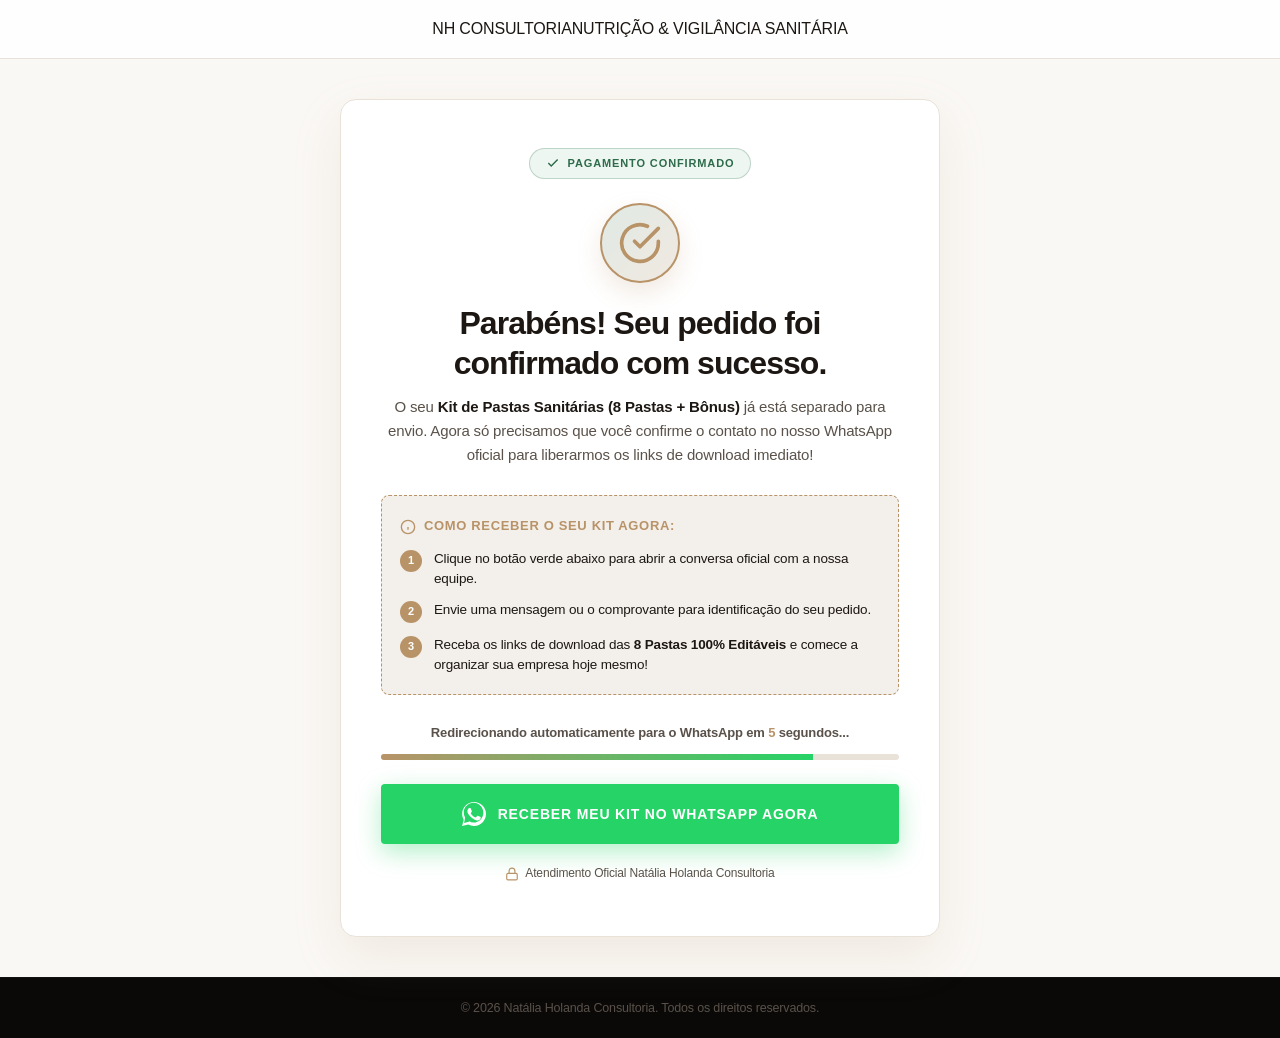
==== obrigado.html @ 458bf77f "feat: criar pagina de confirmacao e redirecionamento automatico para o WhatsApp (obrigado.html)" ====
<!DOCTYPE html>
<html lang="pt-BR">
<head>
    <meta charset="UTF-8">
    <meta name="viewport" content="width=device-width, initial-scale=1.0">
    <title>Pagamento Confirmado! | Kit de Pastas Sanitárias</title>
    <meta name="description" content="Parabéns! Seu pagamento foi confirmado. Clique para receber seu Kit de Pastas Sanitárias diretamente no WhatsApp.">
    <link rel="icon" type="image/svg+xml" href="data:image/svg+xml,<svg xmlns='http://www.w3.org/2000/svg' viewBox='0 0 100 100'><text y='.9em' font-size='90'>✅</text></svg>">
    
    <!-- Google Fonts -->
    <link rel="preconnect" href="https://fonts.googleapis.com">
    <link rel="preconnect" href="https://fonts.gstatic.com" crossorigin>
    <link href="https://fonts.googleapis.com/css2?family=Cinzel:wght@500;600;700;800&family=Montserrat:wght@300;400;500;600;700&display=swap" rel="stylesheet">
    
    <!-- Main Style -->
    <link rel="stylesheet" href="style.css">
    
    <style>
        /* Specific Styles for Thank You Page */
        .thank-you-page {
            min-height: 100vh;
            display: flex;
            flex-direction: column;
            justify-content: space-between;
            background-color: var(--color-bg-primary);
            color: var(--color-text-primary);
            font-family: var(--font-body);
        }

        .thank-you-container {
            max-width: 640px;
            margin: 40px auto;
            padding: 0 20px;
            text-align: center;
        }

        .thank-you-card {
            background-color: var(--color-bg-card);
            border: 1px solid var(--color-border);
            border-radius: var(--border-radius-lg);
            padding: 40px 28px;
            box-shadow: var(--shadow-lg);
            position: relative;
            overflow: hidden;
        }

        @media (min-width: 768px) {
            .thank-you-card {
                padding: 48px 40px;
            }
        }

        .thank-you-badge-top {
            display: inline-flex;
            align-items: center;
            gap: 8px;
            background-color: var(--color-success-light);
            color: var(--color-success);
            border: 1px solid rgba(46, 107, 75, 0.25);
            font-family: var(--font-titles);
            font-size: 11px;
            font-weight: 700;
            text-transform: uppercase;
            letter-spacing: 0.08em;
            padding: 6px 16px;
            border-radius: 50px;
            margin-bottom: 24px;
        }

        body.dark-theme .thank-you-badge-top {
            background-color: rgba(46, 107, 75, 0.25);
            color: #68D391;
            border-color: rgba(104, 211, 145, 0.3);
        }

        .success-icon-wrapper {
            width: 80px;
            height: 80px;
            background: linear-gradient(135deg, rgba(46, 107, 75, 0.15), rgba(184, 147, 104, 0.2));
            border: 2px solid var(--color-accent);
            border-radius: 50%;
            display: flex;
            align-items: center;
            justify-content: center;
            margin: 0 auto 20px;
            color: var(--color-success);
            box-shadow: 0 10px 25px rgba(184, 147, 104, 0.2);
            animation: pulse-success 2s infinite ease-in-out;
        }

        @keyframes pulse-success {
            0% { transform: scale(1); box-shadow: 0 0 0 0 rgba(184, 147, 104, 0.4); }
            70% { transform: scale(1.05); box-shadow: 0 0 0 16px rgba(184, 147, 104, 0); }
            100% { transform: scale(1); box-shadow: 0 0 0 0 rgba(184, 147, 104, 0); }
        }

        .success-icon-wrapper svg {
            width: 44px;
            height: 44px;
            stroke: var(--color-accent);
        }

        .thank-you-title {
            font-family: var(--font-titles);
            font-size: 26px;
            font-weight: 700;
            color: var(--color-text-primary);
            line-height: 1.25;
            margin-bottom: 12px;
        }

        @media (min-width: 768px) {
            .thank-you-title {
                font-size: 32px;
            }
        }

        .thank-you-subtitle {
            font-size: 15px;
            line-height: 1.6;
            color: var(--color-text-secondary);
            margin-bottom: 28px;
            font-weight: 400;
        }

        .instructions-box {
            background-color: var(--color-bg-secondary);
            border: 1px dashed var(--color-accent);
            border-radius: var(--border-radius-md);
            padding: 20px 18px;
            text-align: left;
            margin-bottom: 28px;
        }

        .instructions-title {
            font-family: var(--font-titles);
            font-size: 13px;
            font-weight: 700;
            color: var(--color-accent);
            text-transform: uppercase;
            letter-spacing: 0.05em;
            margin-bottom: 12px;
            display: flex;
            align-items: center;
            gap: 8px;
        }

        .instructions-list {
            list-style: none;
            padding: 0;
            margin: 0;
            display: flex;
            flex-direction: column;
            gap: 12px;
        }

        .instructions-list li {
            display: flex;
            align-items: flex-start;
            gap: 12px;
            font-size: 13.5px;
            color: var(--color-text-primary);
            line-height: 1.45;
        }

        .step-number {
            width: 22px;
            height: 22px;
            min-width: 22px;
            background-color: var(--color-accent);
            color: var(--color-text-light);
            border-radius: 50%;
            display: flex;
            align-items: center;
            justify-content: center;
            font-size: 11px;
            font-weight: 700;
            font-family: var(--font-titles);
            margin-top: 1px;
        }

        /* Countdown & Progress bar */
        .redirect-notice {
            font-size: 13px;
            font-weight: 600;
            color: var(--color-text-secondary);
            margin-bottom: 10px;
        }

        .redirect-seconds {
            color: var(--color-accent);
            font-weight: 700;
        }

        .progress-bar-container {
            width: 100%;
            height: 6px;
            background-color: var(--color-border);
            border-radius: 10px;
            overflow: hidden;
            margin-bottom: 24px;
        }

        .progress-bar-fill {
            height: 100%;
            width: 100%;
            background: linear-gradient(90deg, var(--color-accent), #25D366);
            transition: width 1s linear;
        }

        /* WhatsApp Main Action Button */
        .btn-whatsapp-action {
            display: inline-flex;
            align-items: center;
            justify-content: center;
            gap: 12px;
            width: 100%;
            background-color: #25D366;
            color: #FFFFFF !important;
            font-family: var(--font-titles);
            font-size: 14px;
            font-weight: 700;
            text-transform: uppercase;
            letter-spacing: 0.06em;
            padding: 18px 24px;
            border-radius: var(--border-radius-sm);
            text-decoration: none;
            box-shadow: 0 8px 24px rgba(37, 211, 102, 0.35);
            transition: all var(--transition-fast);
        }

        .btn-whatsapp-action:hover {
            background-color: #20BA5A;
            transform: translateY(-3px);
            box-shadow: 0 12px 30px rgba(37, 211, 102, 0.5);
            color: #FFFFFF !important;
        }

        .btn-whatsapp-action svg {
            width: 24px;
            height: 24px;
            fill: currentColor;
        }

        .security-badge-footer {
            margin-top: 20px;
            display: inline-flex;
            align-items: center;
            gap: 6px;
            font-size: 12px;
            color: var(--color-text-secondary);
        }

        .security-badge-footer svg {
            width: 14px;
            height: 14px;
            stroke: var(--color-accent);
        }
    </style>
</head>
<body class="thank-you-page">

    <!-- Simple Header -->
    <header class="site-header" style="position: relative; border-bottom: 1px solid var(--color-border);">
        <div class="container header-container" style="justify-content: center;">
            <div class="logo">
                <span class="logo-name font-titles">NH CONSULTORIA</span>
                <span class="logo-tagline font-alt">NUTRIÇÃO & VIGILÂNCIA SANITÁRIA</span>
            </div>
        </div>
    </header>

    <!-- Main Container -->
    <main class="thank-you-container">
        <div class="thank-you-card">
            
            <div class="thank-you-badge-top">
                <svg width="14" height="14" viewBox="0 0 24 24" fill="none" stroke="currentColor" stroke-width="2.5"><polyline points="20 6 9 17 4 12"/></svg>
                Pagamento Confirmado
            </div>

            <div class="success-icon-wrapper">
                <svg viewBox="0 0 24 24" fill="none" stroke="currentColor" stroke-width="2" stroke-linecap="round" stroke-linejoin="round">
                    <path d="M22 11.08V12a10 10 0 1 1-5.93-9.14"></path>
                    <polyline points="22 4 12 14.01 9 11.01"></polyline>
                </svg>
            </div>

            <h1 class="thank-you-title">Parabéns! Seu pedido foi confirmado com sucesso.</h1>
            
            <p class="thank-you-subtitle">
                O seu <strong>Kit de Pastas Sanitárias (8 Pastas + Bônus)</strong> já está separado para envio. Agora só precisamos que você confirme o contato no nosso WhatsApp oficial para liberarmos os links de download imediato!
            </p>

            <div class="instructions-box">
                <div class="instructions-title">
                    <svg width="16" height="16" viewBox="0 0 24 24" fill="none" stroke="currentColor" stroke-width="2"><circle cx="12" cy="12" r="10"></circle><line x1="12" y1="16" x2="12" y2="12"></line><line x1="12" y1="8" x2="12.01" y2="8"></line></svg>
                    Como receber o seu Kit agora:
                </div>
                <ul class="instructions-list">
                    <li>
                        <span class="step-number">1</span>
                        <span>Clique no botão verde abaixo para abrir a conversa oficial com a nossa equipe.</span>
                    </li>
                    <li>
                        <span class="step-number">2</span>
                        <span>Envie uma mensagem ou o comprovante para identificação do seu pedido.</span>
                    </li>
                    <li>
                        <span class="step-number">3</span>
                        <span>Receba os links de download das <strong>8 Pastas 100% Editáveis</strong> e comece a organizar sua empresa hoje mesmo!</span>
                    </li>
                </ul>
            </div>

            <!-- Auto-redirect Timer Notice -->
            <p class="redirect-notice">
                Redirecionando automaticamente para o WhatsApp em <span id="countdown" class="redirect-seconds">6</span> segundos...
            </p>
            
            <div class="progress-bar-container">
                <div class="progress-bar-fill" id="progress-bar"></div>
            </div>

            <!-- WhatsApp Direct Action Button -->
            <a href="https://wa.me/5511961778917?text=Ol%C3%A1%20Nat%C3%A1lia%2C%20acabei%20de%20realizar%20o%20pagamento%20do%20Kit%20de%20Pastas%20Sanit%C3%A1rias%20por%20R%24%2059%2C90%20e%20gostaria%20de%20receber%20o%20acesso%20aos%20meus%20materiais%20e%20b%C3%B4nus!" class="btn-whatsapp-action" id="whatsapp-redirect-btn">
                <svg viewBox="0 0 24 24">
                    <path d="M.057 24l1.687-6.163c-1.041-1.804-1.588-3.849-1.587-5.946C.06 5.348 5.397.01 12.008.01c3.202.001 6.212 1.246 8.477 3.514 2.266 2.268 3.507 5.28 3.505 8.484-.004 6.657-5.34 11.997-11.953 11.997-2.005-.001-3.973-.502-5.724-1.457L0 24zm6.59-4.846c1.6.95 3.188 1.449 4.825 1.451 5.436.002 9.858-4.417 9.86-9.858.002-2.637-1.026-5.116-2.893-6.985C16.743 1.89 14.27 .862 11.637.86c-5.438 0-9.861 4.419-9.863 9.86-.001 1.704.469 3.371 1.362 4.877L2.122 21.03l5.525-1.45c-.524-.044.972-.53 1 .004zM18.06 14.85c-.328-.164-1.942-.958-2.242-1.068-.3-.11-.519-.164-.737.164-.219.328-.848 1.068-1.039 1.286-.192.219-.383.246-.71.082-.328-.164-1.386-.51-2.64-1.628-.975-.87-1.633-1.945-1.824-2.274-.192-.328-.02-.505.143-.668.147-.147.328-.383.493-.574.164-.192.219-.328.328-.547.11-.219.055-.41-.027-.574-.082-.164-.737-1.777-1.011-2.433-.267-.643-.539-.556-.737-.566-.19-.01-.41-.01-.628-.01-.219 0-.574.082-.875.41-.3.328-1.148 1.12-1.148 2.731 0 1.611 1.175 3.17 1.339 3.389.164.219 2.311 3.529 5.597 4.947.781.338 1.391.54 1.867.691.785.249 1.5.214 2.064.13.629-.094 1.942-.793 2.215-1.559.273-.766.273-1.422.192-1.559-.082-.138-.3-.219-.628-.383z"/>
                </svg>
                RECEBER MEU KIT NO WHATSAPP AGORA
            </a>

            <div class="security-badge-footer">
                <svg viewBox="0 0 24 24" fill="none" stroke="currentColor" stroke-width="2"><rect x="3" y="11" width="18" height="11" rx="2" ry="2"></rect><path d="M7 11V7a5 5 0 0 1 10 0v4"></path></svg>
                Atendimento Oficial Natália Holanda Consultoria
            </div>
        </div>
    </main>

    <!-- Footer -->
    <footer class="site-footer" style="padding: 20px 0; margin-top: auto;">
        <div class="container footer-container text-center">
            <p>&copy; 2026 Natália Holanda Consultoria. Todos os direitos reservados.</p>
        </div>
    </footer>

    <!-- Auto-redirect Script -->
    <script>
        document.addEventListener("DOMContentLoaded", () => {
            // Apply saved dark theme preference
            const savedTheme = localStorage.getItem("theme");
            if (savedTheme === "dark" || (!savedTheme && window.matchMedia("(prefers-color-scheme: dark)").matches)) {
                document.body.classList.add("dark-theme");
            }

            const WHATSAPP_URL = "https://wa.me/5511961778917?text=Ol%C3%A1%20Nat%C3%A1lia%2C%20acabei%20de%20realizar%20o%20pagamento%20do%20Kit%20de%20Pastas%20Sanit%C3%A1rias%20por%20R%24%2059%2C90%20e%20gostaria%20de%20receber%20o%20acesso%20aos%20meus%20materiais%20e%20b%C3%B4nus!";
            let secondsLeft = 6;
            const countdownEl = document.getElementById("countdown");
            const progressBar = document.getElementById("progress-bar");

            const interval = setInterval(() => {
                secondsLeft--;
                if (countdownEl) {
                    countdownEl.textContent = secondsLeft;
                }
                if (progressBar) {
                    progressBar.style.width = `${(secondsLeft / 6) * 100}%`;
                }

                if (secondsLeft <= 0) {
                    clearInterval(interval);
                    window.location.href = WHATSAPP_URL;
                }
            }, 1000);
        });
    </script>
</body>
</html>
---- style.css ----
/* ==========================================================================
   CSS DESIGN SYSTEM V3.2 — KIT DE PASTAS SANITÁRIAS
   ========================================================================== */

/* Variables */
:root {
    /* Color Palette — Exact Official NH Consultorias Instagram Luxury Identity */
    --color-bg-primary: #FAF8F5;          /* Warm Linen Sand Off-White */
    --color-bg-secondary: #F3EFEA;        /* Soft Linen Light Neutral */
    --color-bg-dark: #181410;             /* Warm Luxury Espresso Charcoal */
    --color-bg-card: #FFFFFF;             /* Pure Crisp White */
    
    --color-text-primary: #1C1713;        /* Deep Rich Warm Espresso */
    --color-text-secondary: #5A524A;      /* Warm Graphite */
    --color-text-muted-light: #B8B0A6;    /* Warm Muted Sand Grey */
    --color-text-light: #FFFFFF;          /* Pure White */
    
    --color-accent: #B89368;              /* NH Official Luxury Gold/Caramel */
    --color-accent-hover: #9E774E;        /* Deep Warm Bronze Gold */
    --color-accent-light: #F7F2EC;        /* Soft Warm Gold/Cream Tint */
    --color-accent-glow: rgba(184, 147, 104, 0.28);
    
    --color-success: #2E6B4B;             /* Compliance Sage Deep Green */
    --color-success-light: #EDF6F1;       /* Light Sage BG */
    --color-danger: #C04343;              /* Warm Crimson for Sanitary Risks */
    --color-danger-light: #FDF3F3;        /* Soft Red BG */
    
    --color-border: #E8E2D9;              /* Warm Linen Neutral Borders */
    
    /* Typography */
    --font-titles: 'Outfit', -apple-system, BlinkMacSystemFont, "Segoe UI", Roboto, sans-serif;
    --font-body: 'Inter', -apple-system, BlinkMacSystemFont, "Segoe UI", Roboto, sans-serif;
    
    /* Layout */
    --container-width: 1200px;
    --border-radius-sm: 4px;              /* Minimalist sharp rounded corners */
    --border-radius-md: 8px;
    --border-radius-lg: 16px;
    
    /* Shadows */
    --shadow-sm: 0 2px 8px rgba(28, 23, 19, 0.04);
    --shadow-md: 0 10px 30px rgba(184, 147, 104, 0.08);
    --shadow-lg: 0 20px 50px rgba(184, 147, 104, 0.14);
    --shadow-button: 0 6px 20px rgba(184, 147, 104, 0.32);
    
    /* Transitions */
    --transition-fast: 0.25s cubic-bezier(0.16, 1, 0.3, 1);
    --transition-smooth: 0.6s cubic-bezier(0.16, 1, 0.3, 1);
}

/* Dark Theme Variables Override (Matching the exact Instagram Post photo background) */
body.dark-theme {
    --color-bg-primary: #14100C;          /* Deep Espresso Warm Black */
    --color-bg-secondary: #1F1B16;        /* Dark Warm Coffee Panel */
    --color-bg-dark: #0A0806;             /* Pure Deep Espresso */
    --color-bg-card: #231E19;             /* Dark Coffee Card Background */
    
    --color-text-primary: #F7F4F0;        /* Warm Linen White */
    --color-text-secondary: #C8C0B7;      /* Warm Muted Grey */
    --color-text-muted-light: #7A7268;    /* Muted Light */
    --color-text-light: #FFFFFF;
    
    --color-accent-light: #2D241C;        /* Warm Dark Gold BG */
    --color-success-light: #1A2B20;       /* Dark Green BG */
    --color-danger-light: #331A1A;        /* Dark Red BG */
    
    --color-border: #383028;              /* Warm Dark Border */
}

/* Reset & Base Styles */
*, *::before, *::after {
    box-sizing: border-box;
    margin: 0;
    padding: 0;
}

html {
    scroll-behavior: smooth;
    -webkit-text-size-adjust: 100%;
    -moz-tab-size: 4;
    tab-size: 4;
}

body {
    background-color: var(--color-bg-primary);
    color: var(--color-text-primary);
    font-family: var(--font-body);
    font-size: 16px;
    line-height: 1.6;
    letter-spacing: -0.01em;
    overflow-x: hidden;
    -webkit-font-smoothing: antialiased;
    -moz-osx-font-smoothing: grayscale;
    position: relative;
    transition: background-color var(--transition-smooth), color var(--transition-smooth);
}

/* Typography Base */
h1, h2, h3, h4, h5, h6 {
    font-family: var(--font-titles);
    font-weight: 700;
    line-height: 1.25;
    letter-spacing: -0.03em;
    color: var(--color-text-primary);
}

p {
    margin-bottom: 1.25rem;
    color: var(--color-text-secondary);
    transition: color var(--transition-smooth);
}

p:last-child {
    margin-bottom: 0;
}

strong {
    color: var(--color-text-primary);
    font-weight: 700;
}

a {
    color: inherit;
    text-decoration: none;
}

ul, ol {
    list-style: none;
}

img {
    max-width: 100%;
    height: auto;
    display: block;
}

/* Utilities */
.container {
    width: 100%;
    max-width: var(--container-width);
    margin-left: auto;
    margin-right: auto;
    padding-left: 24px;
    padding-right: 24px;
}

.section-padding {
    padding-top: 36px;
    padding-bottom: 36px;
}

@media (min-width: 992px) {
    .section-padding {
        padding-top: 60px;
        padding-bottom: 60px;
    }
}

.text-center { text-align: center; }
.text-danger { color: var(--color-danger); }
.text-success { color: var(--color-success); }
.font-alt { font-family: var(--font-titles); }

.max-width-sm { max-width: 540px; margin-left: auto; margin-right: auto; }
.max-width-md { max-width: 720px; margin-left: auto; margin-right: auto; }
.max-width-lg { max-width: 960px; margin-left: auto; margin-right: auto; }

/* Reading Progress Bar */
.reading-progress-bar {
    position: fixed;
    top: 0;
    left: 0;
    height: 3px;
    background: linear-gradient(to right, var(--color-text-primary), var(--color-accent));
    width: 0%;
    z-index: 101;
    transition: width 0.1s ease-out;
}

/* Decorative Aurora Blobs */
.aurora-blob {
    position: absolute;
    width: 500px;
    height: 500px;
    border-radius: 50%;
    background: radial-gradient(circle, rgba(184, 147, 104, 0.08) 0%, rgba(250,248,245,0) 70%);
    filter: blur(100px);
    z-index: 0;
    pointer-events: none;
}

.aurora-1 {
    top: 5%;
    right: -100px;
}

.aurora-2 {
    top: 35%;
    left: -150px;
}

.aurora-3 {
    top: 70%;
    right: -150px;
}

/* Buttons & CTAs */
.btn-cta {
    display: inline-flex;
    align-items: center;
    justify-content: center;
    text-align: center;
    font-family: var(--font-titles);
    font-weight: 600;
    text-transform: uppercase;
    letter-spacing: 0.08em;
    border-radius: var(--border-radius-sm);
    transition: all var(--transition-smooth);
    cursor: pointer;
    border: 1px solid transparent;
    outline: none;
    width: 100%;
    box-sizing: border-box;
    background: linear-gradient(135deg, var(--color-accent) 0%, var(--color-accent-hover) 100%);
    color: var(--color-text-light);
    position: relative;
    overflow: hidden;
    box-shadow: 0 6px 20px rgba(184, 147, 104, 0.32);
}

.btn-cta::after {
    content: '';
    position: absolute;
    top: 0;
    left: -100%;
    width: 100%;
    height: 100%;
    background: linear-gradient(90deg, transparent, rgba(255, 255, 255, 0.25), transparent);
    transition: all 0.7s ease;
}

.btn-cta:hover::after {
    left: 100%;
}

/* Button Sizes */
.btn-small {
    padding: 12px 18px;
    font-size: 13px;
}

.btn-medium {
    padding: 18px 30px;
    font-size: 14px;
    box-shadow: var(--shadow-button);
}

.btn-large {
    padding: 22px 34px;
    font-size: 14px;
    box-shadow: var(--shadow-button);
}

.btn-xlarge {
    padding: 24px 38px;
    font-size: 15px;
    box-shadow: var(--shadow-button);
}

.btn-gold {
    background-color: var(--color-accent);
    color: var(--color-text-light);
}

.btn-cta:hover {
    background: linear-gradient(135deg, #C5A880 0%, var(--color-accent) 100%);
    color: var(--color-text-light);
    transform: translateY(-3px);
    box-shadow: 0 8px 26px rgba(184, 147, 104, 0.45);
}

body.dark-theme .btn-cta:hover {
    background: linear-gradient(135deg, #C5A880 0%, var(--color-accent) 100%);
    color: var(--color-text-light);
}

.btn-gold:hover {
    background-color: var(--color-accent-hover);
    color: var(--color-text-light);
    box-shadow: 0 8px 24px rgba(184, 147, 104, 0.35);
}

.btn-cta:active {
    transform: translateY(-1px);
}

/* 1. Header */
.site-header {
    background-color: rgba(255, 255, 255, 0.85);
    backdrop-filter: blur(20px);
    -webkit-backdrop-filter: blur(20px);
    border-bottom: 1px solid var(--color-border);
    position: sticky;
    top: 0;
    z-index: 100;
    padding: 16px 0;
    transition: all var(--transition-smooth);
}

body.dark-theme .site-header {
    background-color: rgba(12, 12, 14, 0.85);
}

.site-header.scrolled {
    padding: 10px 0;
    background-color: rgba(255, 255, 255, 0.95);
    box-shadow: 0 4px 30px rgba(0, 0, 0, 0.02);
}

body.dark-theme .site-header.scrolled {
    background-color: rgba(12, 12, 14, 0.95);
    box-shadow: 0 4px 30px rgba(0, 0, 0, 0.15);
}

.header-container {
    display: flex;
    justify-content: space-between;
    align-items: center;
}

.logo {
    display: flex;
    align-items: center;
}

.logo-img-src {
    max-height: 48px;
    width: auto;
    object-fit: contain;
    transition: filter var(--transition-smooth), max-height var(--transition-fast);
}

body.dark-theme .logo-img-src {
    filter: invert(1) hue-rotate(180deg);
}

.header-actions {
    display: flex;
    align-items: center;
    gap: 16px;
}

/* Theme Toggle Button */
.theme-toggle-btn {
    background: none;
    border: 1px solid var(--color-border);
    cursor: pointer;
    padding: 10px;
    border-radius: var(--border-radius-sm);
    color: var(--color-text-primary);
    display: flex;
    align-items: center;
    justify-content: center;
    transition: all var(--transition-fast);
}

.theme-toggle-btn:hover {
    background-color: var(--color-bg-secondary);
    border-color: var(--color-text-primary);
}

.theme-toggle-btn svg {
    width: 18px;
    height: 18px;
}

body:not(.dark-theme) .sun-icon { display: none; }
body.dark-theme .moon-icon { display: none; }

.btn-top-cta {
    width: auto;
    font-size: 11px;
    padding: 10px 22px;
    border-radius: var(--border-radius-sm);
    background-color: transparent;
    color: var(--color-accent);
    border: 1.5px solid var(--color-accent);
    font-weight: 700;
    transition: all var(--transition-fast);
}

.btn-top-cta:hover {
    background-color: var(--color-accent);
    color: var(--color-text-light);
    border-color: var(--color-accent);
    box-shadow: 0 4px 14px rgba(184, 147, 104, 0.28);
}

/* 2. Hero Section */
.section-hero {
    padding-top: 20px;
    padding-bottom: 32px;
    position: relative;
    z-index: 1;
}

.hero-grid {
    display: grid;
    grid-template-columns: 1fr;
    gap: 32px;
    align-items: center;
}

@media (min-width: 992px) {
    .section-hero {
        padding-top: 48px;
        padding-bottom: 56px;
    }
    .hero-grid {
        grid-template-columns: 1.15fr 0.85fr;
        gap: 48px;
    }
}

/* Mobile responsive layout order and centering */
@media (max-width: 991px) {
    .hero-grid {
        display: flex;
        flex-direction: column;
        text-align: center;
        gap: 24px;
    }
    
    .hero-visual {
        order: -1; /* Mockup ABOVE the text on mobile */
        margin-bottom: 0px;
    }
    
    .badge-professional {
        justify-content: center;
        margin-bottom: 12px;
    }
    
    .hero-trust-indicators {
        text-align: left;
        max-width: 400px;
        margin: 0 auto;
        padding-top: 16px;
    }
    
    .hero-cta-wrapper {
        margin-left: auto;
        margin-right: auto;
        margin-bottom: 20px;
    }
}

.badge-professional {
    display: inline-flex;
    align-items: center;
    gap: 8px;
    background-color: var(--color-bg-secondary);
    padding: 6px 14px;
    border-radius: var(--border-radius-sm);
    margin-bottom: 16px;
    border: 1px solid var(--color-border);
}

.badge-icon {
    width: 14px;
    height: 14px;
    color: var(--color-text-primary);
}

.badge-professional span {
    font-size: 10px;
    font-weight: 600;
    text-transform: uppercase;
    letter-spacing: 0.08em;
    color: var(--color-text-primary);
}

.hero-title {
    font-size: 28px;
    font-weight: 800;
    color: var(--color-text-primary);
    margin-bottom: 14px;
    line-height: 1.15;
}

@media (min-width: 768px) {
    .hero-title { font-size: 40px; margin-bottom: 16px; }
}

@media (min-width: 992px) {
    .hero-title { font-size: 48px; margin-bottom: 18px; }
}

.hero-subtitle {
    font-size: 15px;
    color: var(--color-text-secondary);
    margin-bottom: 20px;
    font-weight: 300;
}

@media (min-width: 768px) {
    .hero-subtitle { font-size: 17px; margin-bottom: 24px; }
}

.hero-cta-wrapper {
    margin-bottom: 24px;
    max-width: 480px;
}

.cta-note {
    display: block;
    font-size: 12px;
    color: var(--color-text-secondary);
    margin-top: 8px;
    text-align: center;
    font-style: italic;
}

/* Countdown container styles */
.countdown-container {
    display: inline-flex;
    align-items: center;
    gap: 8px;
    background-color: var(--color-accent-light);
    border: 1px solid rgba(184, 147, 104, 0.2);
    padding: 12px 18px;
    border-radius: var(--border-radius-sm);
    margin-bottom: 20px;
    width: 100%;
    box-sizing: border-box;
    justify-content: center;
}

.countdown-dot {
    width: 8px;
    height: 8px;
    background-color: var(--color-danger);
    border-radius: 50%;
    animation: timerBlink 1s infinite;
    flex-shrink: 0;
}

@keyframes timerBlink {
    0%, 100% { opacity: 0.2; }
    50% { opacity: 1; }
}

.countdown-label {
    font-size: 11px;
    font-weight: 700;
    color: var(--color-text-secondary);
    text-transform: uppercase;
    letter-spacing: 0.02em;
}

.timer-value {
    font-family: var(--font-titles);
    font-size: 14px;
    font-weight: 800;
    color: var(--color-danger);
    background-color: var(--color-danger-light);
    padding: 3px 10px;
    border-radius: 4px;
    letter-spacing: 0.05em;
    display: inline-block;
    flex-shrink: 0;
}

.hero-trust-indicators {
    display: grid;
    grid-template-columns: 1fr;
    gap: 16px;
    border-top: 1px solid var(--color-border);
    padding-top: 24px;
}

@media (min-width: 576px) {
    .hero-trust-indicators {
        grid-template-columns: 1fr 1fr;
        padding-top: 28px;
    }
}

.hero-trust-indicators li {
    display: flex;
    align-items: flex-start;
    gap: 10px;
}

.check-icon {
    width: 18px;
    height: 18px;
    color: var(--color-accent);
    flex-shrink: 0;
    margin-top: 2px;
}

.hero-trust-indicators span {
    font-size: 13px;
    font-weight: 500;
    color: var(--color-text-secondary);
    line-height: 1.4;
}

/* Hero Visual Mockup with 3D perspective */
.hero-visual {
    display: flex;
    justify-content: center;
    position: relative;
    perspective: 1200px;
}

.mockup-container {
    width: 100%;
    max-width: 440px;
    position: relative;
    z-index: 2;
    transform-style: preserve-3d;
    transition: transform var(--transition-fast) ease-out;
    will-change: transform;
}

.mockup-img {
    width: 100%;
    border-radius: var(--border-radius-md);
    box-shadow: var(--shadow-lg);
    object-fit: cover;
    border: 1px solid var(--color-border);
}

.mockup-shadow {
    position: absolute;
    bottom: -15px;
    left: 5%;
    width: 90%;
    height: 30px;
    background: radial-gradient(ellipse at center, rgba(0, 0, 0, 0.15) 0%, transparent 70%);
    z-index: 1;
    filter: blur(6px);
    pointer-events: none;
}

/* 3. Pain / Problem Section (Segundo Bloco - Espaçamentos Reduzidos) */
.section-pain {
    background-color: var(--color-bg-secondary);
    border-top: 1px solid var(--color-border);
    border-bottom: 1px solid var(--color-border);
    padding-top: 20px !important;
    padding-bottom: 20px !important;
}

@media (min-width: 768px) {
    .section-pain {
        padding-top: 30px !important;
        padding-bottom: 30px !important;
    }
}

.section-pain .section-header {
    margin-bottom: 14px;
}

.section-pain .section-title {
    font-size: 22px;
    font-weight: 700;
    margin-bottom: 8px;
    color: var(--color-text-primary);
}

@media (min-width: 768px) {
    .section-pain .section-title { font-size: 30px; }
}

.pain-intro-text {
    font-size: 14.5px;
    color: var(--color-text-secondary);
    margin-bottom: 16px;
    line-height: 1.5;
    font-weight: 300;
}

@media (min-width: 768px) {
    .pain-intro-text { font-size: 15.5px; margin-bottom: 20px; }
}

.pain-cards-grid {
    display: grid;
    grid-template-columns: 1fr;
    gap: 12px;
    margin-bottom: 16px;
}

@media (min-width: 768px) {
    .pain-cards-grid {
        grid-template-columns: repeat(3, 1fr);
        gap: 16px;
        margin-bottom: 20px;
    }
}

.pain-card {
    background-color: var(--color-bg-card);
    border-radius: var(--border-radius-md);
    padding: 16px 14px;
    box-shadow: var(--shadow-sm);
    border: 1px solid var(--color-border);
    transition: all var(--transition-smooth);
}

@media (min-width: 768px) {
    .pain-card {
        padding: 20px 18px;
    }
}

.pain-card:hover {
    transform: translateY(-4px);
    box-shadow: var(--shadow-lg);
    border-color: rgba(0,0,0,0.1);
}

body.dark-theme .pain-card:hover {
    border-color: rgba(255,255,255,0.1);
}

.pain-card-icon-wrapper {
    width: 38px;
    height: 38px;
    background-color: var(--color-danger-light);
    border-radius: 50px;
    display: flex;
    align-items: center;
    justify-content: center;
    margin-bottom: 10px;
}

@media (min-width: 768px) {
    .pain-card-icon-wrapper { margin-bottom: 12px; }
}

.pain-icon {
    width: 18px;
    height: 18px;
}

.pain-card h3 {
    font-size: 15px;
    font-weight: 700;
    margin-bottom: 6px;
    letter-spacing: -0.01em;
}

.pain-card p {
    font-size: 13px;
    color: var(--color-text-secondary);
    line-height: 1.45;
}

.pain-footer {
    border-top: 1px solid var(--color-border);
    padding-top: 14px;
    margin-top: 4px;
}

@media (min-width: 768px) {
    .pain-footer { padding-top: 16px; margin-top: 6px; }
}

.pain-conclusion {
    font-family: var(--font-titles);
    font-size: 15px;
    font-weight: 700;
    color: var(--color-text-primary);
    margin-bottom: 12px;
}

@media (min-width: 768px) {
    .pain-conclusion { font-size: 17px; margin-bottom: 14px; }
}

.pain-cta-box {
    max-width: 300px;
    margin: 0 auto;
}

/* 4. Solution Section */
.solution-grid {
    display: grid;
    grid-template-columns: 1fr;
    gap: 32px;
    align-items: center;
}

@media (min-width: 992px) {
    .solution-grid {
        grid-template-columns: 1.1fr 0.9fr;
        gap: 48px;
    }
}

@media (max-width: 991px) {
    .solution-grid {
        display: flex;
        flex-direction: column;
        text-align: center;
        gap: 28px;
    }
    
    .solution-highlight-card {
        text-align: left;
    }
    
    .responsibility-disclaimer {
        text-align: left;
    }
    
    .solution-cta-wrapper {
        margin: 0 auto;
        width: 100%;
    }
}

.solution-text {
    font-size: 15px;
    color: var(--color-text-secondary);
    margin-bottom: 18px;
    line-height: 1.6;
}

.solution-highlight-card {
    background-color: var(--color-bg-secondary);
    border-left: 3px solid var(--color-text-primary);
    padding: 16px 18px;
    border-radius: 0 var(--border-radius-md) var(--border-radius-md) 0;
    display: flex;
    gap: 14px;
    align-items: flex-start;
    margin-bottom: 18px;
    border-top: 1px solid var(--color-border);
    border-right: 1px solid var(--color-border);
    border-bottom: 1px solid var(--color-border);
}

@media (min-width: 768px) {
    .solution-highlight-card { padding: 18px 22px; }
}

body.dark-theme .solution-highlight-card {
    border-left-color: var(--color-accent);
}

.spark-icon {
    width: 22px;
    height: 22px;
    color: var(--color-accent);
    flex-shrink: 0;
    margin-top: 2px;
}

.solution-highlight-card p {
    font-size: 14px;
    font-weight: 600;
    color: var(--color-text-primary);
    line-height: 1.45;
}

.responsibility-disclaimer {
    font-size: 12px;
    color: var(--color-text-secondary);
    background-color: var(--color-bg-secondary);
    padding: 12px 16px;
    border-radius: var(--border-radius-sm);
    margin-bottom: 20px;
    border: 1px solid var(--color-border);
}

/* Solution Visual Representation */
.folders-visual-representation {
    position: relative;
    width: 100%;
    max-width: 380px;
    height: 260px;
    margin: 0 auto;
}

@media (max-width: 768px) {
    .folders-visual-representation {
        max-width: 300px;
        height: 220px;
    }
}

.folder-graphic-card {
    position: absolute;
    width: 100%;
    height: 100%;
    max-height: 240px;
    background-color: var(--color-bg-card);
    border-radius: var(--border-radius-md);
    border: 1px solid var(--color-border);
    box-shadow: var(--shadow-lg);
    z-index: 2;
    padding: 20px;
    display: flex;
    flex-direction: column;
    justify-content: flex-end;
    transition: transform var(--transition-smooth);
}

@media (max-width: 768px) {
    .folder-graphic-card {
        max-height: 200px;
        padding: 16px;
    }
}

.folders-visual-representation:hover .folder-graphic-card {
    transform: translateY(-4px);
}

.folder-tab {
    position: absolute;
    top: -18px;
    left: 20px;
    background-color: var(--color-bg-card);
    border: 1px solid var(--color-border);
    border-bottom: none;
    font-family: var(--font-titles);
    font-size: 10px;
    font-weight: 700;
    text-transform: uppercase;
    letter-spacing: 0.08em;
    padding: 4px 16px 8px 16px;
    border-radius: var(--border-radius-sm) var(--border-radius-sm) 0 0;
    color: var(--color-accent);
}

.folder-file-list {
    display: flex;
    flex-direction: column;
    gap: 12px;
}

.folder-file-list li {
    display: flex;
    align-items: center;
    gap: 10px;
    padding-bottom: 10px;
    border-bottom: 1px dashed var(--color-border);
}

.folder-file-list li:last-child {
    border-bottom: none;
    padding-bottom: 0;
}

.file-icon {
    width: 16px;
    height: 16px;
    color: var(--color-text-primary);
}

.folder-file-list span {
    font-size: 13px;
    font-weight: 600;
    color: var(--color-text-secondary);
}

.folder-graphic-card-back {
    position: absolute;
    top: 12px;
    right: -12px;
    width: 100%;
    height: 100%;
    max-height: 240px;
    background-color: var(--color-bg-secondary);
    border-radius: var(--border-radius-md);
    border: 1px solid var(--color-border);
    z-index: 1;
}

@media (max-width: 768px) {
    .folder-graphic-card-back {
        max-height: 200px;
    }
}

/* 5. Features Section ("O que você encontra" - Quarto Bloco - Espaçamentos Reduzidos) */
.section-features {
    background-color: var(--color-bg-secondary);
    border-top: 1px solid var(--color-border);
    border-bottom: 1px solid var(--color-border);
    padding-top: 20px !important;
    padding-bottom: 20px !important;
}

@media (min-width: 768px) {
    .section-features {
        padding-top: 28px !important;
        padding-bottom: 28px !important;
    }
}

.section-features .section-header {
    margin-bottom: 14px;
}

.section-features .section-title {
    font-size: 22px;
    font-weight: 700;
    margin-bottom: 6px;
}

@media (min-width: 768px) {
    .section-features .section-title { font-size: 28px; }
}

.features-grid {
    display: grid;
    grid-template-columns: 1fr;
    gap: 8px;
    margin-bottom: 14px;
}

@media (min-width: 576px) {
    .features-grid { grid-template-columns: repeat(2, 1fr); gap: 10px; }
}

@media (min-width: 992px) {
    .features-grid { grid-template-columns: repeat(3, 1fr); margin-bottom: 16px; gap: 12px; }
}

/* 2 columns mobile responsive design for features grid */
@media (max-width: 575px) {
    .features-grid {
        grid-template-columns: repeat(2, 1fr);
        gap: 6px;
    }
    .feature-card {
        padding: 8px 8px;
        flex-direction: column;
        text-align: center;
        gap: 6px;
    }
    .feature-icon-wrapper {
        width: 28px;
        height: 28px;
        font-size: 14px;
    }
    .feature-card h4 {
        font-size: 11.5px;
        word-break: keep-all;
        line-height: 1.25;
    }
}

.feature-card {
    background-color: var(--color-bg-card);
    border-radius: var(--border-radius-md);
    padding: 10px 14px;
    display: flex;
    align-items: center;
    gap: 12px;
    box-shadow: var(--shadow-sm);
    border: 1px solid var(--color-border);
    transition: all var(--transition-smooth);
}

@media (min-width: 768px) {
    .feature-card { padding: 12px 16px; gap: 12px; }
}

.feature-card:hover {
    transform: translateY(-2px);
    box-shadow: var(--shadow-md);
    border-color: rgba(184, 147, 104, 0.25);
}

.feature-icon-wrapper {
    font-size: 16px;
    width: 32px;
    height: 32px;
    background-color: var(--color-bg-secondary);
    border-radius: 50px;
    display: flex;
    align-items: center;
    justify-content: center;
    flex-shrink: 0;
}

@media (min-width: 768px) {
    .feature-icon-wrapper { font-size: 18px; width: 34px; height: 34px; }
}

.feature-card h4 {
    font-size: 12.5px;
    font-weight: 700;
    line-height: 1.3;
    color: var(--color-text-primary);
}

@media (min-width: 768px) {
    .feature-card h4 { font-size: 13.5px; }
}

.features-disclaimer {
    display: flex;
    align-items: flex-start;
    justify-content: center;
    gap: 8px;
    background-color: rgba(255, 255, 255, 0.85);
    padding: 10px 14px;
    border-radius: var(--border-radius-sm);
    border: 1px solid var(--color-border);
    margin-top: 4px;
}

body.dark-theme .features-disclaimer {
    background-color: rgba(28, 28, 30, 0.85);
}

.features-disclaimer p {
    font-size: 11.5px;
    color: var(--color-text-secondary);
    text-align: left;
    line-height: 1.35;
}

/* 6. Target Section ("Para Quem é") */
.target-grid {
    display: grid;
    grid-template-columns: 1fr;
    gap: 12px;
}

@media (min-width: 576px) {
    .target-grid { grid-template-columns: repeat(2, 1fr); gap: 16px; }
}

@media (min-width: 992px) {
    .target-grid { grid-template-columns: repeat(4, 1fr); gap: 16px; }
}

/* 2 columns mobile responsive design for target grid */
@media (max-width: 575px) {
    .target-grid {
        grid-template-columns: repeat(2, 1fr);
        gap: 8px;
    }
    .target-card {
        padding: 16px 8px;
    }
    .target-card-icon {
        width: 36px;
        height: 36px;
        margin-bottom: 10px;
    }
    .target-card-icon svg {
        width: 16px;
        height: 16px;
    }
    .target-card h3 {
        font-size: 12px;
    }
}

.target-card {
    background-color: var(--color-bg-card);
    border-radius: var(--border-radius-md);
    padding: 20px 16px;
    text-align: center;
    box-shadow: var(--shadow-sm);
    border: 1px solid var(--color-border);
    transition: all var(--transition-smooth);
    display: flex;
    flex-direction: column;
    align-items: center;
}

@media (min-width: 768px) {
    .target-card { padding: 24px 18px; }
}

.target-card:hover {
    transform: translateY(-4px);
    box-shadow: var(--shadow-md);
    border-color: rgba(184, 147, 104, 0.25);
}

.target-card-icon {
    width: 42px;
    height: 42px;
    background-color: var(--color-bg-secondary);
    border-radius: 50px;
    display: flex;
    align-items: center;
    justify-content: center;
    margin-bottom: 14px;
    color: var(--color-text-primary);
}

.target-card-icon svg {
    width: 22px;
    height: 22px;
}

.target-card h3 {
    font-size: 14px;
    font-weight: 700;
    line-height: 1.4;
    color: var(--color-text-primary);
}

@media (min-width: 768px) {
    .target-card h3 { font-size: 15px; }
}

/* 7. Dark Identification Trigger Section */
.section-dark-trigger {
    background-color: var(--color-bg-dark);
    color: var(--color-text-light);
    position: relative;
    overflow: hidden;
}

.section-dark-trigger::before {
    content: '';
    position: absolute;
    top: 0;
    left: 0;
    width: 100%;
    height: 100%;
    background: radial-gradient(circle at 10% 10%, rgba(184, 147, 104, 0.1) 0%, transparent 40%);
    pointer-events: none;
}

.dark-trigger-title {
    color: var(--color-text-light);
    font-size: 22px;
    font-weight: 700;
    margin-bottom: 14px;
    line-height: 1.25;
}

@media (min-width: 768px) {
    .dark-trigger-title { font-size: 32px; margin-bottom: 18px; }
}

.dark-trigger-text {
    font-size: 14px;
    margin-bottom: 10px;
    font-weight: 300;
    color: var(--color-text-muted-light);
}

@media (min-width: 768px) {
    .dark-trigger-text { font-size: 15px; margin-bottom: 12px; }
}

.dark-trigger-subtext {
    font-family: var(--font-titles);
    font-size: 15px;
    font-weight: 500;
    color: var(--color-text-light);
    margin-bottom: 20px;
}

@media (min-width: 768px) {
    .dark-trigger-subtext { font-size: 17px; margin-bottom: 24px; }
}

.dark-trigger-cta {
    max-width: 400px;
    margin: 0 auto;
}

/* 8. Authority Section */
.authority-grid {
    display: grid;
    grid-template-columns: 1fr;
    gap: 32px;
    align-items: center;
}

@media (min-width: 992px) {
    .authority-grid {
        grid-template-columns: 0.85fr 1.15fr;
        gap: 48px;
    }
}

@media (max-width: 991px) {
    .authority-grid {
        display: flex;
        flex-direction: column;
        text-align: center;
        gap: 28px;
    }
    
    .specialist-bio {
        text-align: left;
    }
    
    .specialist-quote {
        text-align: left;
    }
}

.authority-image-wrapper {
    display: flex;
    justify-content: center;
}

.photo-card {
    position: relative;
    width: 100%;
    max-width: 300px;
    margin: 0 auto;
}

@media (min-width: 768px) {
    .photo-card { max-width: 340px; }
}

.specialist-img {
    width: 100%;
    border-radius: var(--border-radius-md);
    box-shadow: var(--shadow-lg);
    position: relative;
    z-index: 2;
    border: 1px solid var(--color-border);
}

.photo-accent-frame {
    position: absolute;
    top: 12px;
    left: -12px;
    width: 100%;
    height: 100%;
    border: 2px solid var(--color-text-primary);
    border-radius: var(--border-radius-md);
    z-index: 1;
}

body.dark-theme .photo-accent-frame {
    border-color: var(--color-accent);
}

.specialist-name {
    font-size: 24px;
    font-weight: 800;
    margin-top: 6px;
    margin-bottom: 2px;
}

@media (min-width: 768px) {
    .specialist-name { font-size: 28px; }
}

.specialist-title {
    font-family: var(--font-titles);
    font-size: 12px;
    font-weight: 600;
    color: var(--color-accent);
    text-transform: uppercase;
    letter-spacing: 0.1em;
    margin-bottom: 14px;
}

@media (min-width: 768px) {
    .specialist-title { font-size: 13px; margin-bottom: 18px; }
}

.specialist-bio {
    font-size: 14px;
    color: var(--color-text-secondary);
    margin-bottom: 18px;
}

@media (min-width: 768px) {
    .specialist-bio { margin-bottom: 22px; }
}

.specialist-bio p {
    margin-bottom: 12px;
}

.specialist-bio p:last-child {
    margin-bottom: 0;
}

.specialist-quote {
    background-color: var(--color-bg-secondary);
    padding: 16px 18px;
    border-radius: var(--border-radius-sm);
    border-left: 3px solid var(--color-accent);
}

@media (min-width: 768px) {
    .specialist-quote { padding: 18px 22px; }
}

.specialist-quote p {
    font-family: var(--font-titles);
    font-size: 14px;
    font-style: italic;
    font-weight: 500;
    color: var(--color-text-primary);
    margin-bottom: 6px;
}

@media (min-width: 768px) {
    .specialist-quote p { font-size: 15px; }
}

.specialist-quote cite {
    font-size: 11px;
    font-weight: 600;
    text-transform: uppercase;
    letter-spacing: 0.05em;
    color: var(--color-text-primary);
    font-style: normal;
}

/* 8.5 Testimonials Section (Organic Height Carousel) */
.section-testimonials {
    background-color: var(--color-bg-secondary);
    border-top: 1px solid var(--color-border);
    border-bottom: 1px solid var(--color-border);
}

.testimonials-slider-wrapper {
    max-width: 760px;
    margin: 0 auto;
    position: relative;
}

.testimonials-slider {
    position: relative;
    width: 100%;
    min-height: auto;
}

.testimonial-slide {
    display: none;
    width: 100%;
    opacity: 0;
    transform: scale(0.98);
    transition: opacity 0.4s ease-in-out, transform 0.4s ease-in-out;
}

.testimonial-slide.active {
    display: block;
    position: relative;
    opacity: 1;
    transform: scale(1);
    animation: fadeInSlide 0.4s cubic-bezier(0.16, 1, 0.3, 1) forwards;
}

@keyframes fadeInSlide {
    from { opacity: 0; transform: scale(0.98) translateY(5px); }
    to { opacity: 1; transform: scale(1) translateY(0); }
}

.testimonial-content-box {
    background-color: var(--color-bg-card);
    border: 1px solid var(--color-border);
    border-radius: var(--border-radius-lg);
    padding: 20px 18px;
    box-shadow: var(--shadow-md);
    display: flex;
    flex-direction: column;
    gap: 12px;
}

@media (min-width: 768px) {
    .testimonial-content-box {
        padding: 32px 36px;
        gap: 16px;
    }
}

.stars {
    font-size: 14px;
    letter-spacing: 2px;
}

.testimonial-text {
    font-size: 14px;
    font-style: italic;
    color: var(--color-text-secondary);
    line-height: 1.55;
    font-weight: 300;
}

@media (min-width: 768px) {
    .testimonial-text {
        font-size: 16px;
        line-height: 1.65;
    }
}

.testimonial-user {
    display: flex;
    align-items: center;
    gap: 12px;
    border-top: 1px solid var(--color-border);
    padding-top: 12px;
    margin-top: 2px;
}

@media (min-width: 768px) {
    .testimonial-user { gap: 14px; padding-top: 16px; }
}

.user-avatar {
    width: 40px;
    height: 40px;
    background-color: var(--color-accent-light);
    color: var(--color-accent);
    border: 1px solid rgba(0, 135, 90, 0.2);
    border-radius: 50px;
    display: flex;
    align-items: center;
    justify-content: center;
    font-family: var(--font-titles);
    font-weight: 700;
    font-size: 13px;
    flex-shrink: 0;
}

@media (min-width: 768px) {
    .user-avatar { width: 44px; height: 44px; font-size: 14px; }
}

.user-name {
    font-size: 13px;
    font-weight: 700;
    color: var(--color-text-primary);
}

@media (min-width: 768px) {
    .user-name { font-size: 14px; }
}

.user-role {
    font-size: 11px;
    color: var(--color-text-secondary);
}

/* Slider Controls */
.slider-controls {
    display: flex;
    align-items: center;
    justify-content: center;
    gap: 16px;
    margin-top: 16px;
}

@media (min-width: 768px) {
    .slider-controls { gap: 20px; margin-top: 20px; }
}

.slider-arrow {
    background-color: var(--color-bg-card);
    border: 1px solid var(--color-border);
    cursor: pointer;
    width: 36px;
    height: 36px;
    border-radius: 50px;
    display: flex;
    align-items: center;
    justify-content: center;
    color: var(--color-text-primary);
    box-shadow: var(--shadow-sm);
    transition: all var(--transition-fast);
}

@media (min-width: 768px) {
    .slider-arrow { width: 38px; height: 38px; }
}

.slider-arrow:hover {
    background-color: var(--color-text-primary);
    color: var(--color-text-light);
    border-color: var(--color-text-primary);
    transform: scale(1.05);
}

body.dark-theme .slider-arrow:hover {
    border-color: var(--color-accent);
    color: var(--color-bg-dark);
    background-color: var(--color-accent);
}

.slider-arrow svg {
    width: 16px;
    height: 16px;
}

.slider-dots {
    display: flex;
    gap: 8px;
}

.slider-dots .dot {
    width: 8px;
    height: 8px;
    background-color: var(--color-border);
    border-radius: 50%;
    cursor: pointer;
    transition: all var(--transition-fast);
}

.slider-dots .dot.active {
    background-color: var(--color-accent);
    transform: scale(1.25);
}

/* 9. Comparison Section */
.section-comparison {
    background-color: var(--color-bg-secondary);
    border-top: 1px solid var(--color-border);
    border-bottom: 1px solid var(--color-border);
}

.comparison-grid {
    display: grid;
    grid-template-columns: 1fr;
    gap: 16px;
    max-width: 860px;
    margin: 0 auto;
}

@media (min-width: 768px) {
    .comparison-grid {
        grid-template-columns: 1fr 1fr;
        gap: 24px;
    }
}

.comparison-column {
    background-color: var(--color-bg-card);
    border-radius: var(--border-radius-md);
    box-shadow: var(--shadow-sm);
    border: 1px solid var(--color-border);
    overflow: hidden;
    display: flex;
    flex-direction: column;
    transition: all var(--transition-smooth);
}

.comparison-column:hover {
    transform: translateY(-3px);
    box-shadow: var(--shadow-md);
}

.comparison-column.pain-column {
    border-top: 3px solid var(--color-danger);
}

.comparison-column.success-column {
    border-top: 3px solid var(--color-success);
    box-shadow: var(--shadow-md);
}

.column-header {
    padding: 14px 18px;
    background-color: var(--color-bg-secondary);
    border-bottom: 1px solid var(--color-border);
    text-align: center;
}

@media (min-width: 768px) {
    .column-header { padding: 18px 20px; }
}

.column-header h3 {
    font-size: 13px;
    font-weight: 700;
    letter-spacing: 0.08em;
}

@media (min-width: 768px) {
    .column-header h3 { font-size: 14px; }
}

.pain-column .column-header h3 {
    color: var(--color-danger);
}

.success-column .column-header h3 {
    color: var(--color-success);
}

.comparison-list {
    padding: 16px 18px;
    display: flex;
    flex-direction: column;
    gap: 10px;
}

@media (min-width: 768px) {
    .comparison-list { padding: 18px 22px; gap: 12px; }
}

.comparison-list li {
    display: flex;
    align-items: flex-start;
    gap: 10px;
}

.cross-icon {
    width: 15px;
    height: 15px;
    color: var(--color-danger);
    flex-shrink: 0;
    margin-top: 2px;
}

.check-icon-green {
    width: 15px;
    height: 15px;
    color: var(--color-success);
    flex-shrink: 0;
    margin-top: 2px;
}

.comparison-list span {
    font-size: 13px;
    color: var(--color-text-secondary);
    line-height: 1.45;
}

.success-column .comparison-list span {
    color: var(--color-text-primary);
    font-weight: 600;
}

/* 10. Offer Section */
.offer-box {
    background-color: var(--color-bg-card);
    border-radius: var(--border-radius-lg);
    padding: 28px 18px;
    border: 1px solid var(--color-border);
    box-shadow: var(--shadow-lg);
    position: relative;
    overflow: hidden;
}

.offer-box::before {
    content: '';
    position: absolute;
    top: -50%;
    right: -50%;
    width: 200%;
    height: 200%;
    background: radial-gradient(circle, rgba(184, 147, 104, 0.06) 0%, transparent 60%);
    pointer-events: none;
    z-index: 0;
}

@media (min-width: 768px) {
    .offer-box {
        padding: 44px 40px;
    }
}

.offer-tag {
    display: inline-block;
    background-color: var(--color-bg-secondary);
    color: var(--color-text-primary);
    font-family: var(--font-titles);
    font-size: 10px;
    font-weight: 700;
    letter-spacing: 0.15em;
    padding: 6px 16px;
    border-radius: var(--border-radius-sm);
    margin-bottom: 16px;
    border: 1px solid var(--color-border);
    position: relative;
    z-index: 1;
}

@media (min-width: 768px) {
    .offer-tag { margin-bottom: 20px; }
}

.offer-title {
    font-size: 22px;
    font-weight: 800;
    margin-bottom: 18px;
    position: relative;
    z-index: 1;
}

@media (min-width: 768px) {
    .offer-title { font-size: 32px; margin-bottom: 24px; }
}

.pricing-wrapper {
    margin-bottom: 20px;
    position: relative;
    z-index: 1;
}

@media (min-width: 768px) {
    .pricing-wrapper { margin-bottom: 26px; }
}

.pricing-wrapper .inline-countdown {
    max-width: 400px;
    margin: 0 auto 16px auto;
}

.payment-badge {
    display: inline-block;
    font-size: 10px;
    font-weight: 700;
    color: var(--color-success);
    background-color: var(--color-success-light);
    padding: 3px 10px;
    border-radius: var(--border-radius-sm);
    margin-bottom: 10px;
    text-transform: uppercase;
}

.price-value {
    font-family: var(--font-titles);
    font-size: 44px;
    font-weight: 800;
    color: var(--color-text-primary);
    line-height: 1;
    margin-bottom: 12px;
    letter-spacing: -0.03em;
}

@media (min-width: 768px) {
    .price-value { font-size: 60px; }
}

.price-subtitle {
    font-size: 13px;
    color: var(--color-text-secondary);
    max-width: 460px;
    margin: 0 auto;
}

@media (min-width: 768px) {
    .price-subtitle { font-size: 14px; }
}

.offer-cta-wrapper {
    max-width: 440px;
    margin: 0 auto 20px auto;
    position: relative;
    z-index: 1;
}

@media (min-width: 768px) {
    .offer-cta-wrapper { margin-bottom: 26px; }
}

.offer-features {
    display: grid;
    grid-template-columns: 1fr;
    gap: 12px;
    border-top: 1px solid var(--color-border);
    padding-top: 18px;
    max-width: 480px;
    margin: 0 auto;
    text-align: left;
    position: relative;
    z-index: 1;
}

@media (min-width: 576px) {
    .offer-features {
        grid-template-columns: 1fr 1fr;
        padding-top: 24px;
    }
}

.offer-features li {
    display: flex;
    align-items: flex-start;
    gap: 8px;
}

.offer-features span {
    font-size: 12px;
    color: var(--color-text-secondary);
    line-height: 1.35;
}

/* 11. Cost-Benefit Trigger Section */
.section-benefit-trigger {
    background-color: var(--color-bg-secondary);
    border-top: 1px solid var(--color-border);
    border-bottom: 1px solid var(--color-border);
}

.benefit-title {
    font-size: 19px;
    font-weight: 700;
    margin-bottom: 10px;
}

@media (min-width: 768px) {
    .benefit-title { font-size: 21px; margin-bottom: 14px; }
}

.benefit-text {
    font-size: 14px;
    color: var(--color-text-secondary);
    margin-bottom: 16px;
}

.benefit-highlight-box {
    background-color: var(--color-bg-card);
    padding: 14px 18px;
    border-radius: var(--border-radius-sm);
    border: 1px solid var(--color-border);
    box-shadow: var(--shadow-sm);
}

@media (min-width: 768px) {
    .benefit-highlight-box { padding: 18px 22px; }
}

.benefit-highlight-box p {
    font-family: var(--font-titles);
    font-size: 14px;
    font-weight: 600;
    color: var(--color-text-primary);
}

@media (min-width: 768px) {
    .benefit-highlight-box p { font-size: 15px; }
}

/* 12. FAQ Section */
.faq-accordion {
    margin-top: 20px;
    display: flex;
    flex-direction: column;
    gap: 10px;
}

@media (min-width: 768px) {
    .faq-accordion { margin-top: 28px; }
}

.faq-item {
    background-color: var(--color-bg-card);
    border-radius: var(--border-radius-sm);
    border: 1px solid var(--color-border);
    box-shadow: var(--shadow-sm);
    overflow: hidden;
    transition: all var(--transition-fast);
}

.faq-item:hover {
    border-color: rgba(0, 0, 0, 0.15);
}

body.dark-theme .faq-item:hover {
    border-color: rgba(255, 255, 255, 0.15);
}

.faq-question {
    width: 100%;
    padding: 14px 16px;
    background: none;
    border: none;
    outline: none;
    text-align: left;
    font-family: var(--font-titles);
    font-size: 14px;
    font-weight: 700;
    color: var(--color-text-primary);
    cursor: pointer;
    display: flex;
    justify-content: space-between;
    align-items: center;
    gap: 12px;
    transition: color var(--transition-fast);
}

@media (min-width: 768px) {
    .faq-question { padding: 16px 22px; font-size: 15px; gap: 16px; }
}

.faq-icon-chevron {
    width: 8px;
    height: 8px;
    border-right: 2px solid var(--color-text-primary);
    border-bottom: 2px solid var(--color-text-primary);
    transform: rotate(45deg);
    transition: transform var(--transition-smooth), border-color var(--transition-fast);
    flex-shrink: 0;
    margin-right: 4px;
}

.faq-question:hover {
    color: var(--color-accent);
}

.faq-question:hover .faq-icon-chevron {
    border-color: var(--color-accent);
}

.faq-answer {
    padding: 0 16px 14px 16px;
    font-size: 13px;
    color: var(--color-text-secondary);
    line-height: 1.5;
    border-top: 1px solid rgba(0, 0, 0, 0.02);
}

@media (min-width: 768px) {
    .faq-answer { padding: 0 22px 16px 22px; font-size: 13.5px; }
}

/* FAQ Active State */
.faq-item.active {
    border-color: rgba(0, 0, 0, 0.3);
}

body.dark-theme .faq-item.active {
    border-color: rgba(255, 255, 255, 0.3);
}

.faq-item.active .faq-icon-chevron {
    transform: rotate(-135deg);
    border-color: var(--color-accent);
}

.faq-item.active .faq-question {
    color: var(--color-accent);
}

/* 13. Final CTA Section */
.section-final-cta {
    background-color: var(--color-bg-dark);
    color: var(--color-text-light);
    position: relative;
}

.section-final-cta::before {
    content: '';
    position: absolute;
    bottom: 0;
    right: 0;
    width: 100%;
    height: 100%;
    background: radial-gradient(circle at 90% 90%, rgba(184, 147, 104, 0.1) 0%, transparent 40%);
    pointer-events: none;
}

.final-cta-title {
    color: var(--color-text-light);
    font-size: 22px;
    font-weight: 700;
    margin-bottom: 12px;
    line-height: 1.25;
}

@media (min-width: 768px) {
    .final-cta-title { font-size: 32px; margin-bottom: 16px; }
}

.final-cta-subtitle {
    font-size: 14px;
    color: var(--color-text-muted-light);
    margin-bottom: 20px;
    font-weight: 300;
}

@media (min-width: 768px) {
    .final-cta-subtitle { font-size: 15px; margin-bottom: 24px; }
}

.final-price-box {
    margin-bottom: 18px;
}

.final-price-label {
    display: block;
    font-size: 10px;
    font-weight: 700;
    letter-spacing: 0.15em;
    color: var(--color-accent);
    margin-bottom: 4px;
}

.final-price-value {
    font-family: var(--font-titles);
    font-size: 34px;
    font-weight: 800;
    color: var(--color-text-light);
}

@media (min-width: 768px) {
    .final-price-value { font-size: 42px; }
}

.final-cta-wrapper {
    max-width: 440px;
    margin: 0 auto 20px auto;
}

.final-author-info {
    border-top: 1px solid rgba(255, 255, 255, 0.08);
    padding-top: 16px;
    max-width: 480px;
    margin: 0 auto;
}

.author-name {
    font-size: 13px;
    font-weight: 600;
    color: var(--color-text-light);
    margin-bottom: 2px;
}

.author-tagline {
    font-size: 11.5px;
    color: var(--color-text-muted-light);
}

/* 14. Footer */
.site-footer {
    background-color: #0A0908;
    color: var(--color-text-muted-light);
    padding: 24px 0;
    border-top: 1px solid rgba(255, 255, 255, 0.03);
    font-size: 12px;
}

@media (min-width: 768px) {
    .site-footer { padding: 28px 0; font-size: 12.5px; }
}

.footer-container {
    display: flex;
    flex-direction: column;
    gap: 8px;
}

.footer-legal {
    font-size: 11px;
    line-height: 1.45;
    color: #7A7876;
    max-width: 680px;
    margin: 0 auto;
}

/* 15. Active Support WhatsApp Widget */
.whatsapp-widget-container {
    position: fixed;
    bottom: 24px;
    right: 24px;
    z-index: 99;
    display: flex;
    flex-direction: column;
    align-items: flex-end;
    gap: 14px;
    max-width: 320px;
    font-family: var(--font-body);
    transition: bottom var(--transition-smooth); /* Smooth vertical push */
}

.whatsapp-widget-container.pushed {
    bottom: 90px;
}

@media (max-width: 767px) {
    .whatsapp-widget-container {
        bottom: 16px;
        right: 16px;
    }
    .whatsapp-widget-container.pushed {
        bottom: 85px; /* pushed above sticky bar */
    }
}

/* Trigger Bubble */
.whatsapp-bubble-trigger {
    background-color: #25D366;
    color: white;
    width: 56px;
    height: 56px;
    border-radius: 50px;
    display: flex;
    align-items: center;
    justify-content: center;
    box-shadow: 0 8px 30px rgba(37, 211, 102, 0.35);
    border: none;
    outline: none;
    cursor: pointer;
    position: relative;
    transition: all var(--transition-fast);
}

.whatsapp-bubble-trigger:hover {
    transform: scale(1.05);
    background-color: #20BA5A;
}

.whatsapp-bubble-trigger svg {
    width: 28px;
    height: 28px;
}

/* Notification badge */
.unread-badge {
    position: absolute;
    top: -3px;
    right: -3px;
    background-color: var(--color-danger);
    color: white;
    font-family: var(--font-titles);
    font-weight: 700;
    font-size: 10px;
    width: 18px;
    height: 18px;
    border-radius: 50px;
    display: flex;
    align-items: center;
    justify-content: center;
    border: 2px solid white;
    animation: badgePulse 2s infinite;
}

body.dark-theme .unread-badge {
    border-color: var(--color-bg-card);
}

@keyframes badgePulse {
    0% { transform: scale(1); }
    50% { transform: scale(1.15); }
    100% { transform: scale(1); }
}

/* Chat Balloon Pop-up */
.whatsapp-chat-balloon {
    background-color: var(--color-bg-card);
    border: 1px solid var(--color-border);
    border-radius: var(--border-radius-lg);
    box-shadow: var(--shadow-lg);
    width: 290px;
    overflow: hidden;
    display: none;
    flex-direction: column;
    animation: balloonSlide 0.4s cubic-bezier(0.16, 1, 0.3, 1) forwards;
    transform-origin: bottom right;
}

@keyframes balloonSlide {
    0% {
        opacity: 0;
        transform: scale(0.8) translateY(20px);
    }
    100% {
        opacity: 1;
        transform: scale(1) translateY(0);
    }
}

.chat-header {
    background-color: #075E54;
    color: white;
    padding: 12px 16px;
    display: flex;
    align-items: center;
    gap: 10px;
    position: relative;
}

.chat-avatar-wrapper {
    position: relative;
    width: 34px;
    height: 34px;
}

.chat-avatar-img {
    width: 100%;
    height: 100%;
    border-radius: 50%;
    object-fit: cover;
    border: 1.5px solid rgba(255, 255, 255, 0.6);
}

.online-indicator {
    width: 8px;
    height: 8px;
    background-color: #4AD954;
    border-radius: 50%;
    position: absolute;
    bottom: 0;
    right: 0;
    border: 1.5px solid #075E54;
}

.chat-user-details {
    display: flex;
    flex-direction: column;
}

.chat-user-name {
    font-family: var(--font-titles);
    font-size: 13px;
    font-weight: 700;
}

.chat-user-status {
    font-size: 10px;
    opacity: 0.8;
}

.chat-close-btn {
    background: none;
    border: none;
    color: white;
    font-size: 20px;
    cursor: pointer;
    position: absolute;
    top: 8px;
    right: 12px;
    opacity: 0.7;
    transition: opacity var(--transition-fast);
}

.chat-close-btn:hover {
    opacity: 1;
}

.chat-body {
    padding: 14px;
    background-color: #E5DDD5;
    min-height: 80px;
    display: flex;
    flex-direction: column;
    justify-content: center;
}

body.dark-theme .chat-body {
    background-color: #1E2022;
}

.chat-bubble-message {
    background-color: white;
    color: #303030;
    font-size: 12.5px;
    padding: 10px 12px;
    border-radius: 0 10px 10px 10px;
    box-shadow: 0 2px 4px rgba(0,0,0,0.06);
    line-height: 1.4;
    max-width: 95%;
    position: relative;
}

body.dark-theme .chat-bubble-message {
    background-color: #2D3134;
    color: #E2E2E2;
}

.chat-bubble-message::before {
    content: '';
    position: absolute;
    top: 0;
    left: -8px;
    width: 0;
    height: 0;
    border-top: 8px solid white;
    border-left: 8px solid transparent;
}

body.dark-theme .chat-bubble-message::before {
    border-top-color: #2D3134;
}

/* Typing Dots Animation */
.typing-dots {
    display: flex;
    align-items: center;
    gap: 4px;
    padding: 4px 0;
}

.typing-dots span {
    width: 6px;
    height: 6px;
    background-color: #909090;
    border-radius: 50%;
    display: inline-block;
    animation: typingBounce 1.4s infinite ease-in-out both;
}

.typing-dots span:nth-child(1) { animation-delay: -0.32s; }
.typing-dots span:nth-child(2) { animation-delay: -0.16s; }

@keyframes typingBounce {
    0%, 80%, 100% { transform: scale(0); }
    40% { transform: scale(1); }
}

.chat-footer {
    padding: 10px 14px;
    background-color: var(--color-bg-card);
    border-top: 1px solid var(--color-border);
    display: flex;
    justify-content: center;
}

.btn-chat-connect {
    background-color: #25D366;
    color: white;
    font-family: var(--font-titles);
    font-weight: 700;
    font-size: 11px;
    text-transform: uppercase;
    letter-spacing: 0.05em;
    padding: 9px 16px;
    border-radius: var(--border-radius-sm);
    display: flex;
    align-items: center;
    gap: 8px;
    width: 100%;
    justify-content: center;
    transition: all var(--transition-fast);
    box-shadow: 0 4px 10px rgba(37, 211, 102, 0.2);
}

.btn-chat-connect:hover {
    background-color: #20BA5A;
    transform: translateY(-2px);
    box-shadow: 0 6px 15px rgba(37, 211, 102, 0.35);
}

.chat-send-icon {
    width: 14px;
    height: 14px;
}

/* 16. Mobile Sticky Bottom Bar */
.mobile-sticky-bar {
    position: fixed;
    bottom: 0;
    left: 0;
    right: 0;
    background-color: rgba(255, 255, 255, 0.85);
    backdrop-filter: blur(20px);
    -webkit-backdrop-filter: blur(20px);
    border-top: 1px solid var(--color-border);
    box-shadow: 0 -4px 20px rgba(0, 0, 0, 0.03);
    padding: 10px 20px;
    z-index: 98;
    transform: translateY(100%);
    transition: transform var(--transition-smooth);
}

body.dark-theme .mobile-sticky-bar {
    background-color: rgba(12, 12, 14, 0.85);
}

.mobile-sticky-bar.visible {
    transform: translateY(0);
}

.mobile-bar-container {
    display: flex;
    justify-content: space-between;
    align-items: center;
    max-width: 500px;
    margin: 0 auto;
}

.mobile-bar-info {
    display: flex;
    flex-direction: column;
}

.mobile-bar-product {
    font-family: var(--font-titles);
    font-size: 12px;
    font-weight: 700;
    color: var(--color-text-primary);
}

.mobile-bar-price {
    font-family: var(--font-titles);
    font-size: 15px;
    font-weight: 800;
    color: var(--color-accent);
}

.mobile-sticky-bar .btn-cta {
    width: auto;
    flex-shrink: 0;
}

/* Hide on desktop, show only on mobile/tablet */
@media (min-width: 768px) {
    .mobile-sticky-bar {
        display: none !important;
    }
}

/* ==========================================================================
   BONUS BOX & GUARANTEE STYLES (NEW CONVERSION OPTIMIZATIONS)
   ========================================================================== */

/* Bonus Box Inside Offer Box */
.bonus-highlight-box {
    background: var(--color-accent-light);
    border: 1px dashed var(--color-accent);
    border-radius: var(--border-radius-md);
    padding: 16px 18px;
    margin-bottom: 20px;
    text-align: left;
    position: relative;
    transition: transform var(--transition-fast) ease;
}

.bonus-highlight-box:hover {
    transform: translateY(-2px);
    box-shadow: var(--shadow-md);
}

.bonus-badge {
    background-color: var(--color-accent);
    color: var(--color-text-light);
    font-family: var(--font-titles);
    font-size: 10px;
    font-weight: 700;
    letter-spacing: 0.08em;
    padding: 3px 8px;
    border-radius: 4px;
    display: inline-block;
    margin-bottom: 8px;
    text-transform: uppercase;
}

.bonus-title {
    font-size: 16px;
    font-weight: 700;
    margin-bottom: 6px;
    color: var(--color-text-primary);
    line-height: 1.3;
}

.bonus-description {
    font-size: 13px;
    color: var(--color-text-secondary);
    margin-bottom: 8px;
    font-weight: 300;
    line-height: 1.45;
}

.bonus-price-crossed {
    font-size: 12px;
    color: var(--color-text-secondary);
    display: block;
}

.bonus-price-crossed .crossed {
    text-decoration: line-through;
    opacity: 0.7;
}

.bonus-price-crossed strong {
    color: var(--color-success);
}

body.dark-theme .bonus-price-crossed strong {
    color: #4cd964;
}

/* Price Anchoring Styles */
.price-anchor-label {
    font-size: 13px;
    color: var(--color-text-secondary);
    margin-bottom: 2px;
}

.price-anchor-label .price-crossed {
    text-decoration: line-through;
    opacity: 0.7;
    font-weight: 600;
}

/* Guarantee Section Styling */
.section-guarantee {
    background-color: var(--color-bg-secondary);
    border-top: 1px solid var(--color-border);
    border-bottom: 1px solid var(--color-border);
}

.guarantee-card {
    background-color: var(--color-bg-card);
    border: 1px solid var(--color-border);
    border-radius: var(--border-radius-lg);
    padding: 28px 20px;
    box-shadow: var(--shadow-md);
    position: relative;
    max-width: 680px;
    margin: 0 auto;
}

@media (min-width: 768px) {
    .guarantee-card {
        padding: 36px 32px;
    }
}

.guarantee-badge {
    width: 52px;
    height: 52px;
    background-color: var(--color-accent-light);
    border-radius: 50%;
    display: flex;
    align-items: center;
    justify-content: center;
    margin: 0 auto 16px;
    color: var(--color-accent);
}

.guarantee-icon {
    width: 28px;
    height: 28px;
}

.guarantee-title {
    font-size: 21px;
    font-weight: 700;
    margin-bottom: 12px;
    color: var(--color-text-primary);
}

@media (min-width: 768px) {
    .guarantee-title {
        font-size: 25px;
    }
}

.guarantee-text {
    font-size: 14px;
    color: var(--color-text-secondary);
    line-height: 1.6;
    margin-bottom: 18px;
    font-weight: 300;
}

.guarantee-seal {
    display: inline-flex;
    flex-direction: column;
    align-items: center;
    justify-content: center;
    border: 2px solid var(--color-accent);
    border-radius: 50%;
    width: 86px;
    height: 86px;
    padding: 6px;
    color: var(--color-accent);
    font-family: var(--font-titles);
    text-transform: uppercase;
}

.seal-days {
    font-size: 28px;
    font-weight: 800;
    line-height: 1;
}

.seal-label {
    font-size: 7.5px;
    font-weight: 700;
    text-align: center;
    letter-spacing: 0.05em;
    line-height: 1.1;
}

/* ==========================================================================
   ADVANCED SCROLL ANIMATIONS STYLES
   ========================================================================== */

/* Animate base class */
.scroll-animate {
    opacity: 0;
    will-change: transform, opacity;
    transition: opacity 1s cubic-bezier(0.16, 1, 0.3, 1), transform 1s cubic-bezier(0.16, 1, 0.3, 1);
}

/* Fade Up */
.animate-fade-up.scroll-animate {
    transform: translateY(40px);
}
.animate-fade-up.scroll-animate.animated {
    opacity: 1;
    transform: translateY(0);
}

/* Fade Left */
.animate-fade-left.scroll-animate {
    transform: translateX(45px);
}
.animate-fade-left.scroll-animate.animated {
    opacity: 1;
    transform: translateX(0);
}

/* Fade Right */
.animate-fade-right.scroll-animate {
    transform: translateX(-45px);
}
.animate-fade-right.scroll-animate.animated {
    opacity: 1;
    transform: translateX(0);
}

/* Scale Up */
.animate-scale-up.scroll-animate {
    transform: scale(0.95);
}
.animate-scale-up.scroll-animate.animated {
    opacity: 1;
    transform: scale(1);
}

/* Stagger List Styler */
.stagger-container .animate-stagger-item {
    opacity: 0;
    transform: translateY(30px);
    transition: opacity 0.8s cubic-bezier(0.16, 1, 0.3, 1), transform 0.8s cubic-bezier(0.16, 1, 0.3, 1);
}

.stagger-container.animated .animate-stagger-item {
    opacity: 1;
    transform: translateY(0);
}

/* Extremely Small Mobile Screens (max-width: 480px) */
@media (max-width: 480px) {
    .logo-img-src {
        max-height: 38px;
    }
    
    .btn-top-cta {
        padding: 10px 18px;
        font-size: 10px;
    }
    
    .header-actions {
        gap: 8px;
    }
    
    .hero-title {
        font-size: 26px;
    }
    
    .section-title {
        font-size: 24px;
    }
    
    .price-value {
        font-size: 48px;
    }
    
    .final-price-value {
        font-size: 38px;
    }
    
    .mobile-bar-container {
        padding: 0;
    }
    
    .section-padding {
        padding-top: 36px;
        padding-bottom: 36px;
    }
}

/* Ultra Narrow Screens like iPhone SE 1st Gen (max-width: 400px) */
@media (max-width: 400px) {
    .btn-top-cta {
        padding: 8px 14px;
        font-size: 9px;
    }
    .logo-img-src {
        max-height: 30px;
    }
}

/* Instagram Brand Social Links */
.specialist-social {
    margin-top: 14px;
}

.authority-badge-inline {
    display: inline-flex;
    align-items: center;
    gap: 8px;
    padding: 6px 14px;
    background-color: var(--color-accent-light);
    color: var(--color-accent);
    border: 1px solid rgba(184, 147, 104, 0.25);
    border-radius: var(--border-radius-sm);
    font-size: 12.5px;
    font-weight: 600;
    transition: all var(--transition-fast);
}

.instagram-brand-badge {
    display: inline-flex;
    align-items: center;
    gap: 8px;
    padding: 8px 16px;
    background-color: var(--color-accent-light);
    color: var(--color-accent);
    border: 1px solid var(--color-border);
    border-radius: var(--border-radius-sm);
    font-size: 12.5px;
    font-weight: 600;
    transition: all var(--transition-fast);
}

.instagram-brand-badge:hover {
    background-color: var(--color-accent);
    color: var(--color-text-light);
    transform: translateY(-2px);
    box-shadow: 0 4px 12px rgba(184, 147, 104, 0.32);
}

.instagram-icon {
    width: 16px;
    height: 16px;
}

.footer-social-links {
    margin-bottom: 12px;
}

.footer-instagram-link {
    display: inline-flex;
    align-items: center;
    gap: 8px;
    color: var(--color-accent);
    font-size: 13px;
    font-weight: 600;
    transition: opacity var(--transition-fast);
}

.footer-instagram-link:hover {
    opacity: 0.8;
    text-decoration: underline;
}
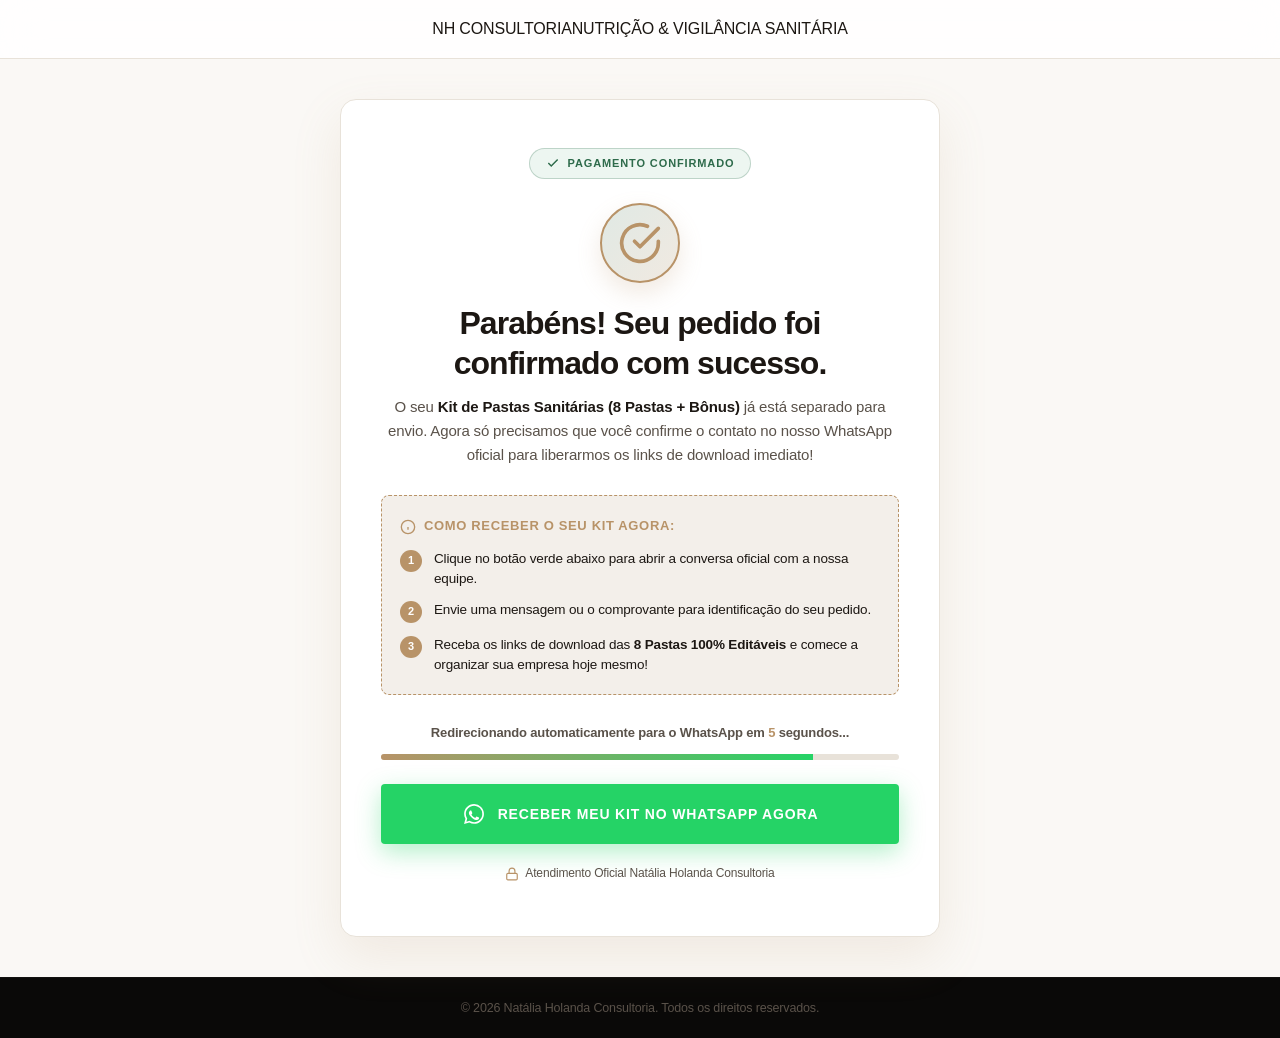
==== commit 35904061: "fix: atualizar icone oficial e nitido do WhatsApp no botao flutuante e na pagina de confirmacao" ====
--- a/obrigado.html
+++ b/obrigado.html
@@ -323,9 +323,9 @@
             </div>
 
             <!-- WhatsApp Direct Action Button -->
-            <a href="https://wa.me/5511961778917?text=Ol%C3%A1%20Nat%C3%A1lia%2C%20acabei%20de%20realizar%20o%20pagamento%20do%20Kit%20de%20Pastas%20Sanit%C3%A1rias%20por%20R%24%2059%2C90%20e%20gostaria%20de%20receber%20o%20acesso%20aos%20meus%20materiais%20e%20b%C3%B4nus!" class="btn-whatsapp-action" id="whatsapp-redirect-btn">
-                <svg viewBox="0 0 24 24">
-                    <path d="M.057 24l1.687-6.163c-1.041-1.804-1.588-3.849-1.587-5.946C.06 5.348 5.397.01 12.008.01c3.202.001 6.212 1.246 8.477 3.514 2.266 2.268 3.507 5.28 3.505 8.484-.004 6.657-5.34 11.997-11.953 11.997-2.005-.001-3.973-.502-5.724-1.457L0 24zm6.59-4.846c1.6.95 3.188 1.449 4.825 1.451 5.436.002 9.858-4.417 9.86-9.858.002-2.637-1.026-5.116-2.893-6.985C16.743 1.89 14.27 .862 11.637.86c-5.438 0-9.861 4.419-9.863 9.86-.001 1.704.469 3.371 1.362 4.877L2.122 21.03l5.525-1.45c-.524-.044.972-.53 1 .004zM18.06 14.85c-.328-.164-1.942-.958-2.242-1.068-.3-.11-.519-.164-.737.164-.219.328-.848 1.068-1.039 1.286-.192.219-.383.246-.71.082-.328-.164-1.386-.51-2.64-1.628-.975-.87-1.633-1.945-1.824-2.274-.192-.328-.02-.505.143-.668.147-.147.328-.383.493-.574.164-.192.219-.328.328-.547.11-.219.055-.41-.027-.574-.082-.164-.737-1.777-1.011-2.433-.267-.643-.539-.556-.737-.566-.19-.01-.41-.01-.628-.01-.219 0-.574.082-.875.41-.3.328-1.148 1.12-1.148 2.731 0 1.611 1.175 3.17 1.339 3.389.164.219 2.311 3.529 5.597 4.947.781.338 1.391.54 1.867.691.785.249 1.5.214 2.064.13.629-.094 1.942-.793 2.215-1.559.273-.766.273-1.422.192-1.559-.082-.138-.3-.219-.628-.383z"/>
+            <a href="https://wa.me/5581985593191?text=Ol%C3%A1%20Nat%C3%A1lia%2C%20acabei%20de%20realizar%20o%20pagamento%20do%20Kit%20de%20Pastas%20Sanit%C3%A1rias%20por%20R%24%2059%2C90%20e%20gostaria%20de%20receber%20o%20acesso%20aos%20meus%20materiais%20e%20b%C3%B4nus!" class="btn-whatsapp-action" id="whatsapp-redirect-btn">
+                <svg viewBox="0 0 24 24" fill="currentColor">
+                    <path d="M12.04 2c-5.46 0-9.91 4.45-9.91 9.91 0 1.75.46 3.45 1.32 4.95L2.05 22l5.25-1.38c1.45.79 3.08 1.21 4.74 1.21 5.46 0 9.91-4.45 9.91-9.91 0-2.65-1.03-5.14-2.9-7.01A9.82 9.82 0 0 0 12.04 2zm.01 1.67c2.2 0 4.26.86 5.82 2.42a8.23 8.23 0 0 1 2.41 5.83c0 4.54-3.7 8.24-8.24 8.24-1.48 0-2.93-.4-4.2-1.15l-.3-.18-3.12.82.83-3.04-.2-.31a8.19 8.19 0 0 1-1.26-4.38c0-4.54 3.7-8.24 8.24-8.24zm4.52 11.66c-.25-.13-1.47-.72-1.7-.81-.23-.08-.39-.13-.56.13-.17.25-.65.81-.79.98-.15.17-.3.19-.55.06-.25-.13-1.06-.39-2.02-1.25-.75-.67-1.26-1.5-1.41-1.75-.15-.25-.02-.39.11-.51.11-.11.25-.29.38-.44.13-.15.17-.25.25-.42.08-.17.04-.32-.02-.44-.06-.13-.56-1.35-.77-1.85-.2-.49-.41-.42-.56-.43h-.48c-.17 0-.44.06-.67.31-.23.25-.88.86-.88 2.1 0 1.24.9 2.44 1.03 2.61.13.17 1.77 2.7 4.29 3.78.6.26 1.07.41 1.43.53.6.19 1.15.16 1.58.1.48-.07 1.47-.6 1.68-1.18.21-.58.21-1.07.15-1.18-.06-.11-.23-.17-.48-.3z"/>
                 </svg>
                 RECEBER MEU KIT NO WHATSAPP AGORA
             </a>
@@ -353,7 +353,7 @@
                 document.body.classList.add("dark-theme");
             }
 
-            const WHATSAPP_URL = "https://wa.me/5511961778917?text=Ol%C3%A1%20Nat%C3%A1lia%2C%20acabei%20de%20realizar%20o%20pagamento%20do%20Kit%20de%20Pastas%20Sanit%C3%A1rias%20por%20R%24%2059%2C90%20e%20gostaria%20de%20receber%20o%20acesso%20aos%20meus%20materiais%20e%20b%C3%B4nus!";
+            const WHATSAPP_URL = "https://wa.me/5581985593191?text=Ol%C3%A1%20Nat%C3%A1lia%2C%20acabei%20de%20realizar%20o%20pagamento%20do%20Kit%20de%20Pastas%20Sanit%C3%A1rias%20por%20R%24%2059%2C90%20e%20gostaria%20de%20receber%20o%20acesso%20aos%20meus%20materiais%20e%20b%C3%B4nus!";
             let secondsLeft = 6;
             const countdownEl = document.getElementById("countdown");
             const progressBar = document.getElementById("progress-bar");
